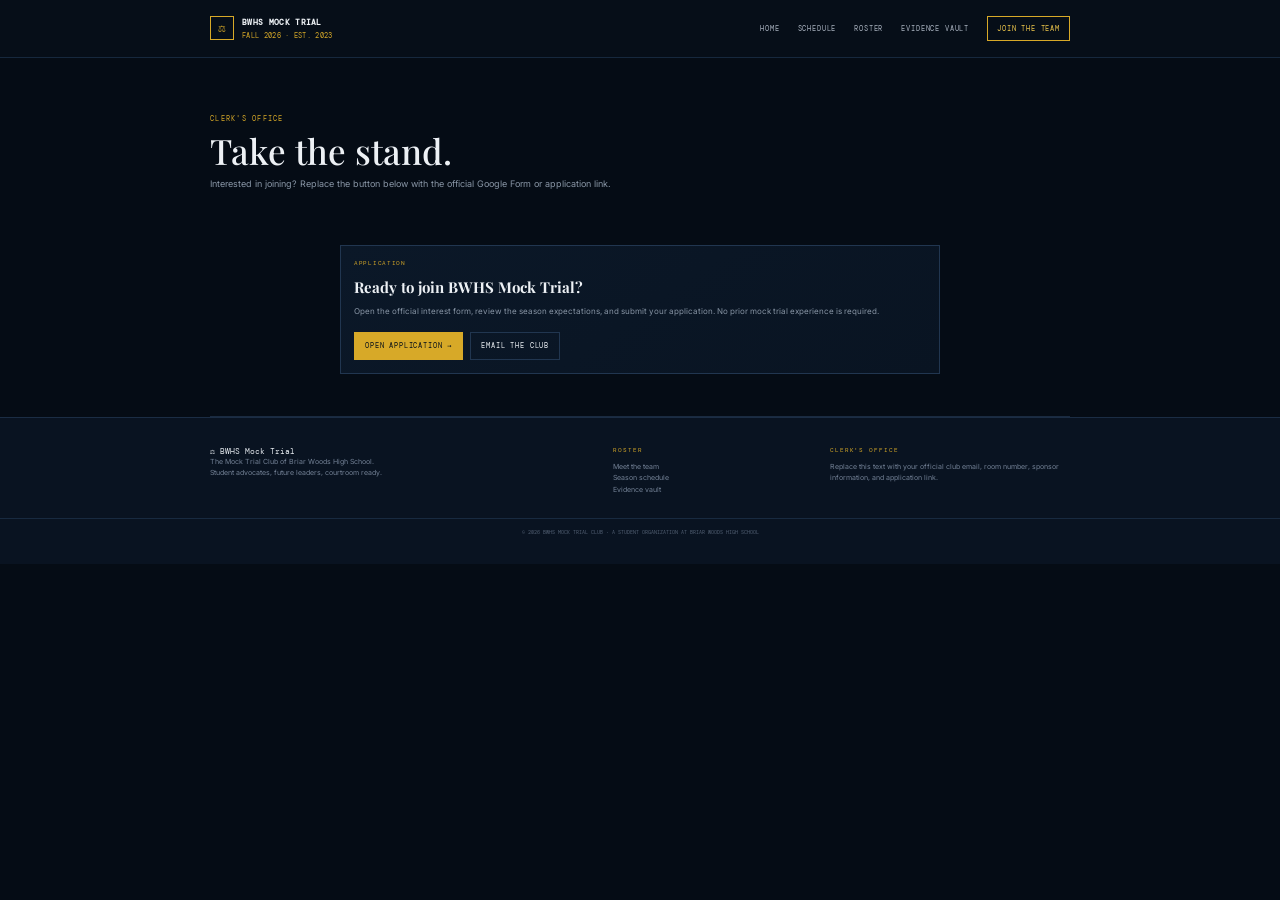
==== join.html @ a9a26ab0 "Add files via upload" ====
<!doctype html><html lang="en"><head><meta charset="utf-8"><meta name="viewport" content="width=device-width,initial-scale=1"><title>Join | BWHS Mock Trial</title><link rel="stylesheet" href="styles.css"></head><body><div class="site"><header><div class="navbar"><a class="logo" href="index.html"><span class="seal">⚖</span><span><b>BWHS Mock Trial</b><small>FALL 2026 · EST. 2023</small></span></a><nav><a class="" href="index.html">Home</a><a class="" href="schedule.html">Schedule</a><a class="" href="roster.html">Roster</a><a class="" href="resources.html">Evidence Vault</a><a class="join-btn" href="join.html">Join the team</a></nav></div></header><main><div class="page-hero"><div class="kicker">CLERK'S OFFICE</div><h1>Take the stand.</h1><p>Interested in joining? Replace the button below with the official Google Form or application link.</p></div><section style="padding-top:20px"><div class="card" style="max-width:600px;margin:auto;min-height:0"><div class="num">APPLICATION</div><h3>Ready to join BWHS Mock Trial?</h3><p>Open the official interest form, review the season expectations, and submit your application. No prior mock trial experience is required.</p><div class="buttons"><a class="btn gold" href="https://docs.google.com/forms/">Open application →</a><a class="btn" href="mailto:YOUR-CLUB-EMAIL@example.com">Email the club</a></div></div></section></main><footer class="site-footer"><div class="footer-inner"><div><div class="footer-title">⚖ BWHS Mock Trial</div><p>The Mock Trial Club of Briar Woods High School.<br>Student advocates, future leaders, courtroom ready.</p></div><div><h4>ROSTER</h4><p><a href="roster.html">Meet the team</a><br><a href="schedule.html">Season schedule</a><br><a href="resources.html">Evidence vault</a></p></div><div><h4>CLERK'S OFFICE</h4><p>Replace this text with your official club email, room number, sponsor information, and application link.</p></div></div><div class="copyright">© 2026 BWHS MOCK TRIAL CLUB · A STUDENT ORGANIZATION AT BRIAR WOODS HIGH SCHOOL</div></footer></div><script src="script.js"></script></body></html>
---- styles.css ----
@import url('https://fonts.googleapis.com/css2?family=DM+Mono:wght@400;500&family=Inter:wght@400;500;600&family=Playfair+Display:wght@500;600&display=swap');
:root{--bg:#050c15;--panel:#0b1726;--panel2:#0e1c2d;--line:#213650;--gold:#d7a928;--gold2:#f0c84b;--text:#edf1f5;--muted:#8e9bab;--max:860px}
*{box-sizing:border-box}html{scroll-behavior:smooth}body{margin:0;background:var(--bg);color:var(--text);font-family:Inter,Arial,sans-serif;font-size:12px;line-height:1.65}
a{color:inherit;text-decoration:none}.site{min-height:100vh}
header{height:58px;border-bottom:1px solid #16283d;background:#060e18;display:flex;align-items:center;position:sticky;top:0;z-index:50}
.navbar{width:min(100% - 32px,860px);margin:auto;display:flex;align-items:center;justify-content:space-between}
.logo{display:flex;align-items:center;gap:8px;font-family:DM Mono,monospace;font-size:8px;letter-spacing:.04em;text-transform:uppercase}.seal{width:24px;height:24px;border:1px solid var(--gold);display:grid;place-items:center;color:var(--gold);font-size:12px}.logo small{display:block;color:var(--gold);font-size:7px;margin-top:1px}
nav{display:flex;align-items:center;gap:18px;font-family:DM Mono,monospace;font-size:7px;letter-spacing:.12em;text-transform:uppercase;color:#a9b2bf}nav a.active,nav a:hover{color:var(--gold2)}.join-btn{border:1px solid var(--gold);padding:6px 9px;color:var(--gold2)!important}
main{width:min(100% - 32px,var(--max));margin:auto}.hero{height:285px;margin:0 calc((100% - 100vw)/2);padding-left:max(16px,calc((100vw - var(--max))/2 + 16px));padding-right:max(16px,calc((100vw - var(--max))/2 + 16px));display:flex;align-items:center;background:linear-gradient(90deg,rgba(3,10,17,.97),rgba(5,12,21,.76),rgba(5,12,21,.9)),radial-gradient(circle at 50% 30%,#384052,#080e15 58%);border-bottom:1px solid var(--line);position:relative;overflow:hidden}
.hero:before{content:"⚖";position:absolute;right:9%;top:22px;font-size:200px;line-height:1;color:rgba(255,255,255,.025);transform:rotate(-5deg)}.hero-content{width:100%;display:flex;justify-content:space-between;align-items:center;gap:35px}.eyebrow,.kicker{font-family:DM Mono,monospace;font-size:7px;letter-spacing:.18em;color:var(--gold);text-transform:uppercase}.hero h1{font-family:Playfair Display,Georgia,serif;font-size:36px;line-height:.95;font-weight:500;margin:12px 0 10px;max-width:330px}.hero h1 em{color:var(--gold2);font-style:normal}.hero p{max-width:370px;color:#9ca8b6;font-size:9px;margin:0}.buttons{display:flex;gap:7px;margin-top:14px}.btn{font-family:DM Mono,monospace;font-size:7px;letter-spacing:.12em;text-transform:uppercase;padding:7px 10px;border:1px solid var(--line)}.btn.gold{background:var(--gold);border-color:var(--gold);color:#07101a}.btn:hover{border-color:var(--gold);color:var(--gold2)}.status-card{width:205px;border:1px solid #2a405b;background:rgba(8,21,35,.92);padding:11px;font-family:DM Mono,monospace}.status-title{display:flex;justify-content:space-between;font-size:6px;letter-spacing:.14em;color:#8492a2}.live{color:#49c98b}.stats{display:grid;grid-template-columns:repeat(4,1fr);margin-top:10px}.stat{border:1px solid #20344d;border-right:0;padding:7px 3px;text-align:center}.stat:last-child{border-right:1px solid #20344d}.stat b{display:block;color:var(--gold2);font-size:13px}.stat span{font-size:5px;color:#788798}.ticker{height:20px;border-bottom:1px solid var(--line);background:#07111d;color:#8e7a45;display:flex;align-items:center;overflow:hidden;white-space:nowrap;font:6px DM Mono,monospace;letter-spacing:.18em}.ticker div{animation:scroll 32s linear infinite}.ticker i{font-style:normal;color:var(--gold);padding:0 18px}@keyframes scroll{from{transform:translateX(0)}to{transform:translateX(-40%)}}
section{padding:42px 0;border-bottom:1px solid #1a2a3f}.section-head{margin-bottom:20px}.section-head h2{font-family:Playfair Display,Georgia,serif;font-size:25px;font-weight:500;line-height:1;margin:7px 0}.section-head p{max-width:560px;color:#8e9bab;font-size:9px;margin:0}.cards{display:grid;grid-template-columns:repeat(3,1fr);gap:7px}.card{border:1px solid var(--line);background:linear-gradient(145deg,#0b1828,#091422);padding:13px;min-height:125px}.card .num{font:6px DM Mono,monospace;color:var(--gold);letter-spacing:.12em}.card h3{font-family:Playfair Display,Georgia,serif;font-size:15px;margin:8px 0 5px}.card p{font-size:8px;color:#8794a4;margin:0}.card-image{height:72px;margin:-13px -13px 10px;background:linear-gradient(135deg,#a99b85,#24221f 60%,#111b26);position:relative}.card-image:after{content:"COURTROOM / EVIDENCE";position:absolute;bottom:6px;left:8px;font:5px DM Mono,monospace;color:#e4d5b4}
.bench{padding-bottom:50px}.bench-grid{display:grid;grid-template-columns:repeat(3,1fr);gap:7px}.person{border:1px solid var(--line);background:#0b1828;padding:12px;min-height:155px}.avatar{width:28px;height:28px;border:1px solid #9a7415;border-radius:50%;display:grid;place-items:center;color:var(--gold);font:7px DM Mono,monospace;margin-bottom:10px}.role{float:right;border:1px solid #715813;color:var(--gold);font:5px DM Mono,monospace;padding:3px 5px}.person h3{font-family:Playfair Display,Georgia,serif;font-size:14px;margin:0 0 2px}.person .title{font:6px DM Mono,monospace;color:var(--gold);text-transform:uppercase}.person p{font-size:7px;color:#8390a0}.person footer{font:5px DM Mono,monospace;color:#657386;border-top:1px solid #1e3147;padding-top:7px;margin-top:10px}
.cta{text-align:center;padding:48px 0}.cta .scales{color:var(--gold);font-size:17px}.cta h2{font-family:Playfair Display,Georgia,serif;font-size:22px;margin:5px 0}.cta p{color:#84909f;font-size:8px;max-width:500px;margin:0 auto 14px}
footer.site-footer{background:#091321;border-top:1px solid #1b2d44;padding:28px 0;color:#738195}.footer-inner{width:min(100% - 32px,var(--max));margin:auto;display:grid;grid-template-columns:1.4fr .7fr .9fr;gap:30px;font-size:7px}.footer-title{color:#e6ebf0;font:8px DM Mono,monospace}.footer-inner h4{font:6px DM Mono,monospace;color:var(--gold);letter-spacing:.15em;margin:0 0 7px}.footer-inner p{margin:0}.copyright{border-top:1px solid #182a40;margin-top:22px;padding-top:10px;text-align:center;font:5px DM Mono,monospace;color:#536174}
.page-hero{padding:55px 0 25px}.page-hero h1{font:500 35px/1 Playfair Display,Georgia,serif;margin:8px 0}.page-hero p{color:#8996a6;font-size:9px;max-width:600px}.filter-row{display:flex;gap:6px;flex-wrap:wrap;margin:18px 0}.filter{border:1px solid #263b55;background:#091525;color:#9da9b7;padding:6px 9px;font:6px DM Mono,monospace;text-transform:uppercase}.filter.active{background:var(--gold);border-color:var(--gold);color:#07101a}.list{display:grid;gap:7px}.list-item{border:1px solid var(--line);background:#0a1727;padding:13px;display:grid;grid-template-columns:58px 1fr auto;gap:12px;align-items:center}.date{font:7px DM Mono,monospace;color:var(--gold);text-align:center}.date b{display:block;font:20px Playfair Display,serif;color:#e5eaf0}.list-item h3{font:13px Playfair Display,serif;margin:0 0 3px}.list-item p{font-size:7px;color:#8592a2;margin:0}.meta{font:6px DM Mono,monospace;color:#647286;text-align:right}.resource-grid{display:grid;grid-template-columns:repeat(2,1fr);gap:7px}.resource{border:1px solid var(--line);background:#0a1727;padding:15px}.resource h3{font:15px Playfair Display,serif;margin:3px 0}.resource p{font-size:8px;color:#8793a3}.resource a{font:6px DM Mono,monospace;color:var(--gold);text-transform:uppercase}
.quiz{border:1px solid #6e551c;background:#0a1727;padding:14px;margin:18px 0}.quiz label{font:6px DM Mono,monospace;color:var(--gold);text-transform:uppercase}.quiz h3{font:12px Playfair Display,serif;margin:7px 0 12px}.choices{display:grid;grid-template-columns:repeat(3,1fr);gap:5px}.choice{border:1px solid var(--line);padding:7px;text-align:center;font:6px DM Mono,monospace;color:#8e9bab}
@media(max-width:700px){nav{display:none}.hero{height:auto;min-height:390px;padding-top:45px;padding-bottom:45px}.hero-content{display:block}.status-card{margin-top:25px;width:100%;max-width:260px}.cards,.bench-grid,.resource-grid{grid-template-columns:1fr}.footer-inner{grid-template-columns:1fr}.list-item{grid-template-columns:48px 1fr}.meta{display:none}.hero h1{font-size:43px}}
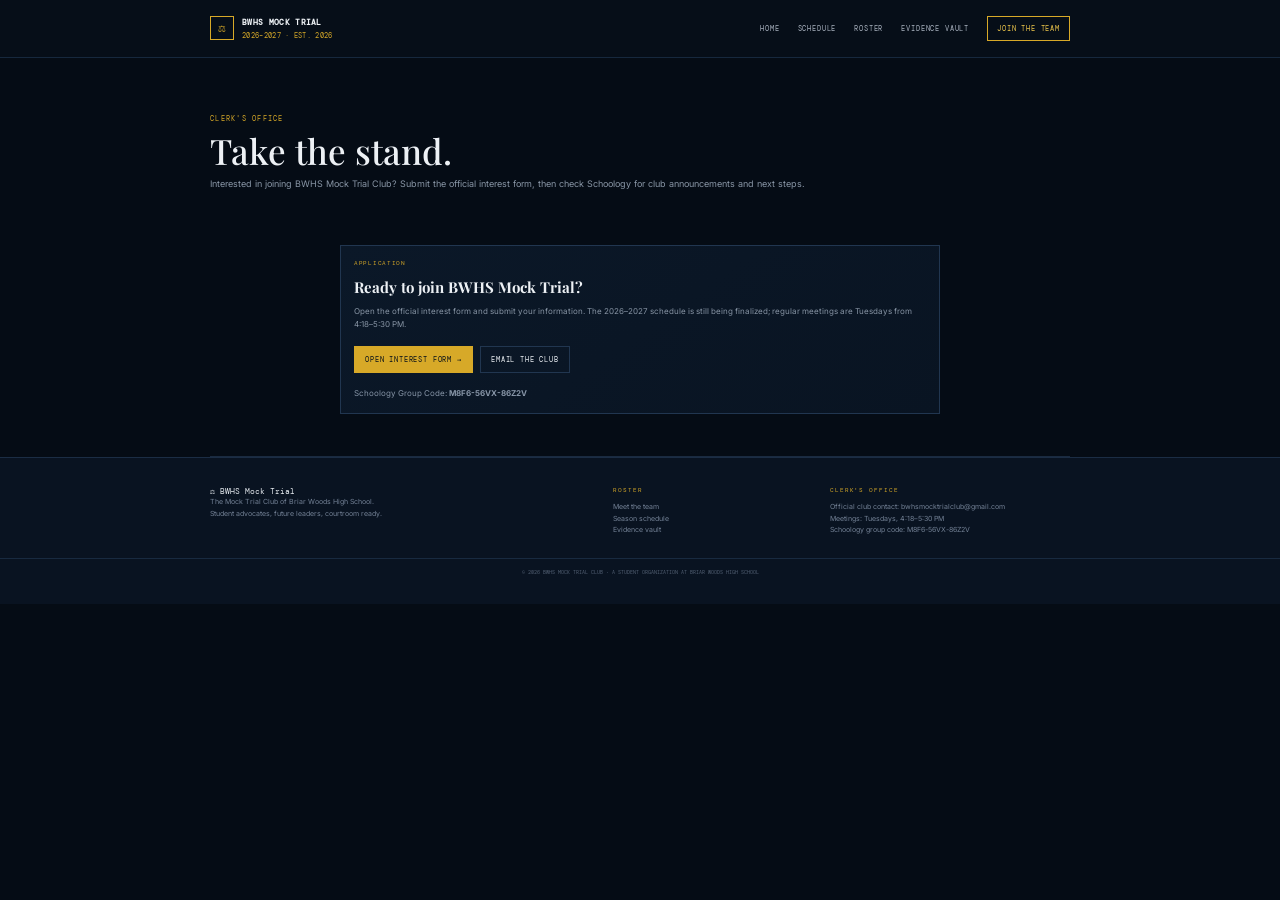
==== commit 2874bba0: "Add files via upload" ====
--- a/join.html
+++ b/join.html
@@ -1 +1 @@
-<!doctype html><html lang="en"><head><meta charset="utf-8"><meta name="viewport" content="width=device-width,initial-scale=1"><title>Join | BWHS Mock Trial</title><link rel="stylesheet" href="styles.css"></head><body><div class="site"><header><div class="navbar"><a class="logo" href="index.html"><span class="seal">⚖</span><span><b>BWHS Mock Trial</b><small>FALL 2026 · EST. 2023</small></span></a><nav><a class="" href="index.html">Home</a><a class="" href="schedule.html">Schedule</a><a class="" href="roster.html">Roster</a><a class="" href="resources.html">Evidence Vault</a><a class="join-btn" href="join.html">Join the team</a></nav></div></header><main><div class="page-hero"><div class="kicker">CLERK'S OFFICE</div><h1>Take the stand.</h1><p>Interested in joining? Replace the button below with the official Google Form or application link.</p></div><section style="padding-top:20px"><div class="card" style="max-width:600px;margin:auto;min-height:0"><div class="num">APPLICATION</div><h3>Ready to join BWHS Mock Trial?</h3><p>Open the official interest form, review the season expectations, and submit your application. No prior mock trial experience is required.</p><div class="buttons"><a class="btn gold" href="https://docs.google.com/forms/">Open application →</a><a class="btn" href="mailto:YOUR-CLUB-EMAIL@example.com">Email the club</a></div></div></section></main><footer class="site-footer"><div class="footer-inner"><div><div class="footer-title">⚖ BWHS Mock Trial</div><p>The Mock Trial Club of Briar Woods High School.<br>Student advocates, future leaders, courtroom ready.</p></div><div><h4>ROSTER</h4><p><a href="roster.html">Meet the team</a><br><a href="schedule.html">Season schedule</a><br><a href="resources.html">Evidence vault</a></p></div><div><h4>CLERK'S OFFICE</h4><p>Replace this text with your official club email, room number, sponsor information, and application link.</p></div></div><div class="copyright">© 2026 BWHS MOCK TRIAL CLUB · A STUDENT ORGANIZATION AT BRIAR WOODS HIGH SCHOOL</div></footer></div><script src="script.js"></script></body></html>+<!doctype html><html lang="en"><head><meta charset="utf-8"><meta name="viewport" content="width=device-width,initial-scale=1"><title>Join | BWHS Mock Trial</title><link rel="stylesheet" href="styles.css"></head><body><div class="site"><header><div class="navbar"><a class="logo" href="index.html"><span class="seal">⚖</span><span><b>BWHS Mock Trial</b><small>2026–2027 · EST. 2026</small></span></a><nav><a class="" href="index.html">Home</a><a class="" href="schedule.html">Schedule</a><a class="" href="roster.html">Roster</a><a class="" href="resources.html">Evidence Vault</a><a class="join-btn" href="join.html">Join the team</a></nav></div></header><main><div class="page-hero"><div class="kicker">CLERK'S OFFICE</div><h1>Take the stand.</h1><p>Interested in joining BWHS Mock Trial Club? Submit the official interest form, then check Schoology for club announcements and next steps.</p></div><section style="padding-top:20px"><div class="card" style="max-width:600px;margin:auto;min-height:0"><div class="num">APPLICATION</div><h3>Ready to join BWHS Mock Trial?</h3><p>Open the official interest form and submit your information. The 2026–2027 schedule is still being finalized; regular meetings are Tuesdays from 4:18–5:30 PM.</p><div class="buttons"><a class="btn gold" target="_blank" rel="noopener" href="https://docs.google.com/forms/d/e/1FAIpQLScsPiBVbsunE2pCjHEwjR-9A9Ziy67jKhmU95aTmtIrC-847w/viewform?usp=dialog">Open interest form →</a><a class="btn" href="mailto:bwhsmocktrialclub@gmail.com">Email the club</a></div><p style="margin-top:14px;color:#8795a7">Schoology Group Code: <strong>M8F6-56VX-86Z2V</strong></p></div></section></main><footer class="site-footer"><div class="footer-inner"><div><div class="footer-title">⚖ BWHS Mock Trial</div><p>The Mock Trial Club of Briar Woods High School.<br>Student advocates, future leaders, courtroom ready.</p></div><div><h4>ROSTER</h4><p><a href="roster.html">Meet the team</a><br><a href="schedule.html">Season schedule</a><br><a href="resources.html">Evidence vault</a></p></div><div><h4>CLERK'S OFFICE</h4><p>Official club contact: bwhsmocktrialclub@gmail.com<br>Meetings: Tuesdays, 4:18–5:30 PM<br>Schoology group code: M8F6-56VX-86Z2V</p></div></div><div class="copyright">© 2026 BWHS MOCK TRIAL CLUB · A STUDENT ORGANIZATION AT BRIAR WOODS HIGH SCHOOL</div></footer></div><script src="club-data.js"></script><script src="script.js"></script></body></html>
